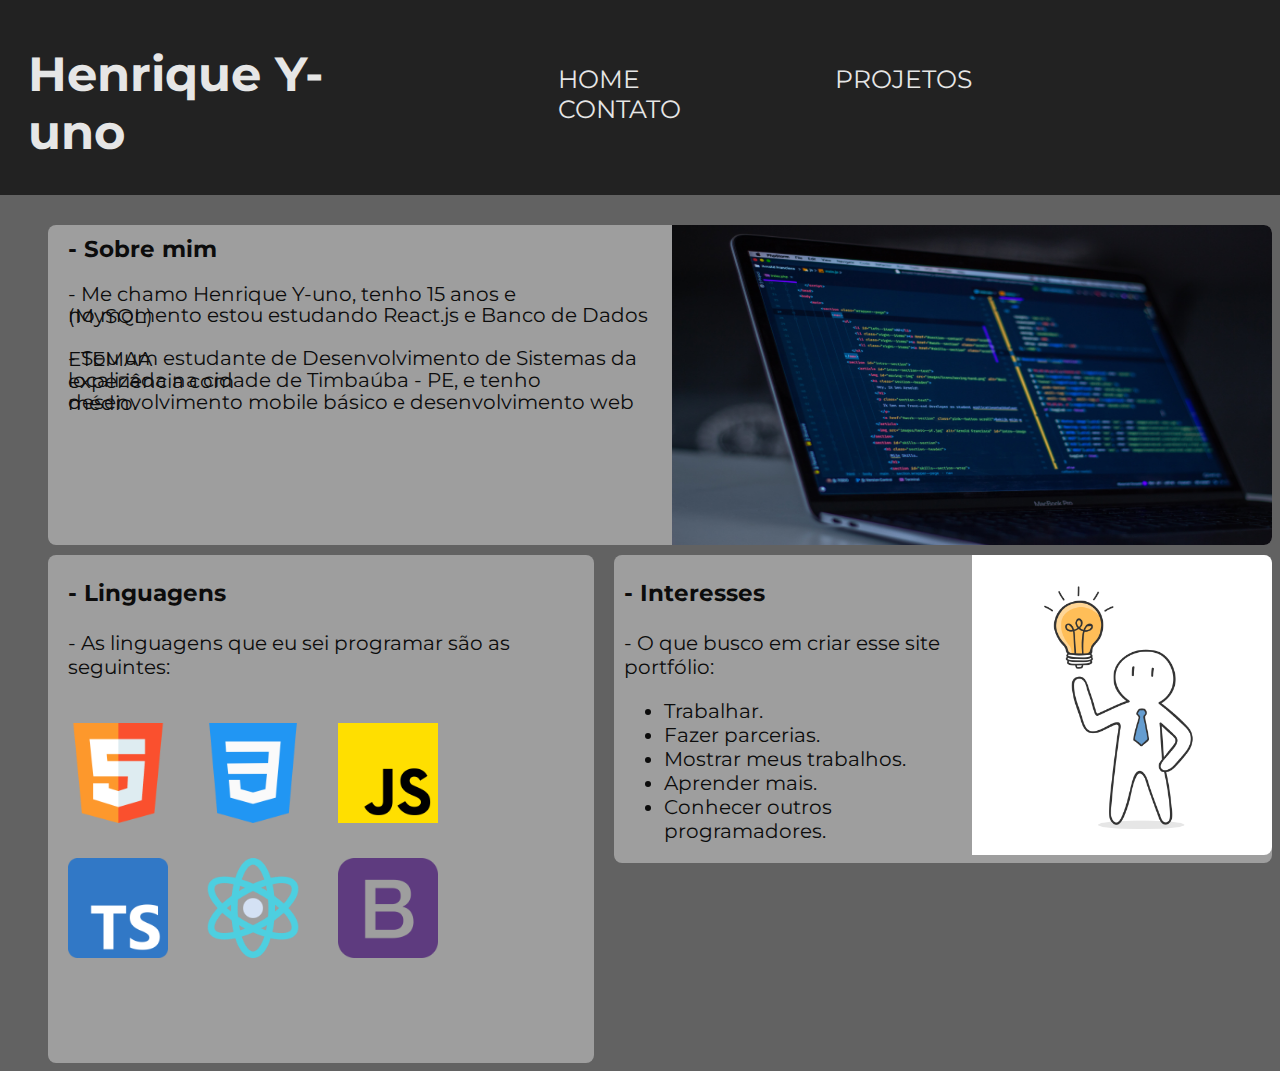
==== index.html @ d3d55e26 "add file" ====
<!DOCTYPE html>
<html lang="pt-br">
    <head>
        <meta charset="UTF-8"/>
        <meta name="viewport" content="width=device-width, initial-scale=1.0">
        <title>Henrique Y-uno - Desenvolvimento de Softwares</title>
        <link rel="preconnect" href="https://fonts.googleapis.com">
        <link rel="preconnect" href="https://fonts.gstatic.com" crossorigin>
        <link href="https://fonts.googleapis.com/css2?family=Montserrat:wght@200;300;800&display=swap" rel="stylesheet">
        <link rel="stylesheet" href="style/style.css"/>
    </head>
    <body>
        <div class="container1">
            <div class="row1">
                <div class="titulo">
                    <h1><a href="index.html" id="meuTitulo">Henrique Y-uno</a></h1>
                </div>
                <div class="navbar">
                    <ul>
                        <li><a href="index.html" id="meuHome">Home</a></li>
                        <li><a href="projetos.html	" id="meuProjeto">Projetos</a></li>
                        <li><a href="contato.html" id="meuContato">Contato</a></li>
                    </ul>
                </div>
            </div>
        </div>
        <div class="container2">
            <div class="row2">
                <div class="artigo1">
                    <h3>- Sobre mim</h3>
                    <br>
                    <p>- Me chamo Henrique Y-uno, tenho 15 anos e</p>
                    <p>no momento estou estudando React.js e Banco de Dados (MySQL)</p>
                    <br>
                    <p>- Sou um estudante de Desenvolvimento de Sistemas da ETEMAA</p>
                    <p>localizada na cidade de Timbaúba - PE, e tenho experiência com</p>
                    <p>desenvolvimento mobile básico e desenvolvimento web médio.</p>
                </div>
                <div class="imagem">
                    <img src="img/programimg.jpg" alt="imagemprogram" width="600px" height="320px"/>
                </div>
            </div>
        </div>
        <div class="container3">
            <div class="row3">
                <div class="artigo2">
                    <h3>- Linguagens</h3>
                    <p>- As linguagens que eu sei programar são as seguintes:</p>
                    <br>
                    <div class="container-img">
                        <img src="badges/html5.png" alt="html5" width="100px" height="100px" class="html5"/>
                        <img src="badges/css-3.png" alt="css3" width="100px" height="100px" class="css3"/>
                        <img src="badges/js.png" alt="javascript" width="100px" height="100px" class="javascript"/>
                        <br>
                        <img src="badges/typescript.png" alt="typescript" width="100px" height="100px" class="typescript"/>
                        <img src="badges/science.png" alt="react" width="100px" height="100px" class="react"/>
                        <img src="badges/bootstrap.png" alt="bootstrap" width="100px" height="100px" class="bootstrap"/>
                    </div>
                </div>
            </div>
            <div class="row4">
                <div class="artigo3">
                    <h3>- Interesses</h3>
                    <p>- O que busco em criar esse site portfólio:</p>
                    <ul>
                        <li>Trabalhar.</li>
                        <li>Fazer parcerias.</li>
                        <li>Mostrar meus trabalhos.</li>
                        <li>Aprender mais.</li>
                        <li>Conhecer outros programadores.</li>
                    </ul>
                </div>
                <div class="imagem2">
                    <img src="img/ideia.jpg" alt="ideias" width="300px" height="300px"/>
                </div>
            </div>
        </div>
    </body>
</html>
---- style/style.css ----
html{
    font-family: 'Montserrat', sans-serif;
}
body{
    background-color: #626262;
    color: #ffffff;
}
.titulo{
    margin-right: 45px;
    margin-left: 30px;
    font-size: x-large;
    margin-top: 20px;
    text-decoration: none;
}
.titulo h1 a{
    text-decoration: none;
}
.container1{
    display: flex;
    background-color: #222222;
    margin-left: -10px;
    margin-right: -8px;
    margin-top: -15px
}
.row1{
    display: flex;
    flex-direction: row;
    font-size: 20px;
}
.container2{
    display: flex;
    border-radius: 3px;
}
.row2{
    padding-left: 20px;
    margin-top: 30px;
    display: flex;
    flex-direction: row;
    line-height: 1px;
    color: #0c0c0c;
    font-size: 20px;
    margin-left: 40px;
    background-color: #9e9e9e;
    border: #9e9e9e 8px;
    border-radius: 8px;
}
.row2 img{
    margin-left: 20px;
    border-top-right-radius: 8px;
    border-bottom-right-radius: 8px;
}
.container3{
    display: flex;
    border-radius: 8px;
}
.row3{
    padding-left: 20px;
    margin-top: 10px;
    display: flex;
    flex-direction: row-reverse;
    color: #0c0c0c;
    font-size: 20px;
    margin-left: 40px;
    background-color: #9e9e9e;
    border: #9e9e9e 3px;
    border-radius: 8px;
    padding-right: 40px;
}
.container img{
    display: flex;
    flex-direction: row-reverse;
}
.html5{
    margin-right: 30px;
    justify-content: flex-start;
}
.css3{
    margin-right: 30px;
    justify-content: center;
}
.javascript{
    margin-right: 30px;
    justify-content: flex-end;
}
.typescript{
    margin-top: 30px;
    margin-right: 30px;
    justify-content: left;
}
.react{
    margin-top: 30px;
    margin-right: 30px;
    justify-content: first baseline;
}
.bootstrap{
    margin-top: 30px;
    margin-right: 30px;
    justify-content: right;
}
.row4{
    padding-right: 20px;
    margin-top: 10px;
    display: flex;
    flex-direction: row;
    color: #0c0c0c;
    font-size: 20px;
    margin-left: 20px;
    background-color: #9e9e9e;
    border: #9e9e9e 3px;
    border-radius: 8px;
    padding-right: 20px;
    margin-bottom: 200px;
    margin-left: 20px;
}
.artigo3{
    padding-left: 10px;
    padding-bottom: -20px;
}
.imagem2{
    padding-left: 20px;
    margin-right: -20px;
    border-radius: 8px;
    padding-bottom: -20px;
}
.row4 img{
    border-top-right-radius: 8px;
    border-bottom-right-radius: 8px;
    padding-bottom: -20px;
}
.navbar{
    margin: 51px auto;
    text-decoration: none;
}
.navbar ul{
    list-style: none;
    color: #E6E6E6;
}
.navbar ul li{
    position: relative;
    display: inline-block;
    margin-left: 95px;
    margin-right: 95px;
    font-size: 25px;
    text-transform: uppercase;
    text-decoration: solid;
}
.navbar ul li a{
    text-decoration: none;
}
#meuHome{
    color: #E6E6E6;
}
#meuProjeto{
    color: #E6E6E6;
}
#meuContato{
    color: #E6E6E6;
}
#meuTitulo{
    color: #E6E6E6;
}
::-webkit-scrollbar{
    width:10px;
}
::-webkit-scrollbar-track{
    background: #fb5a5a;
    border-radius: 30px;
}
::-webkit-scrollbar-thumb{
    background: #000000;
    border-radius: 30px;
}
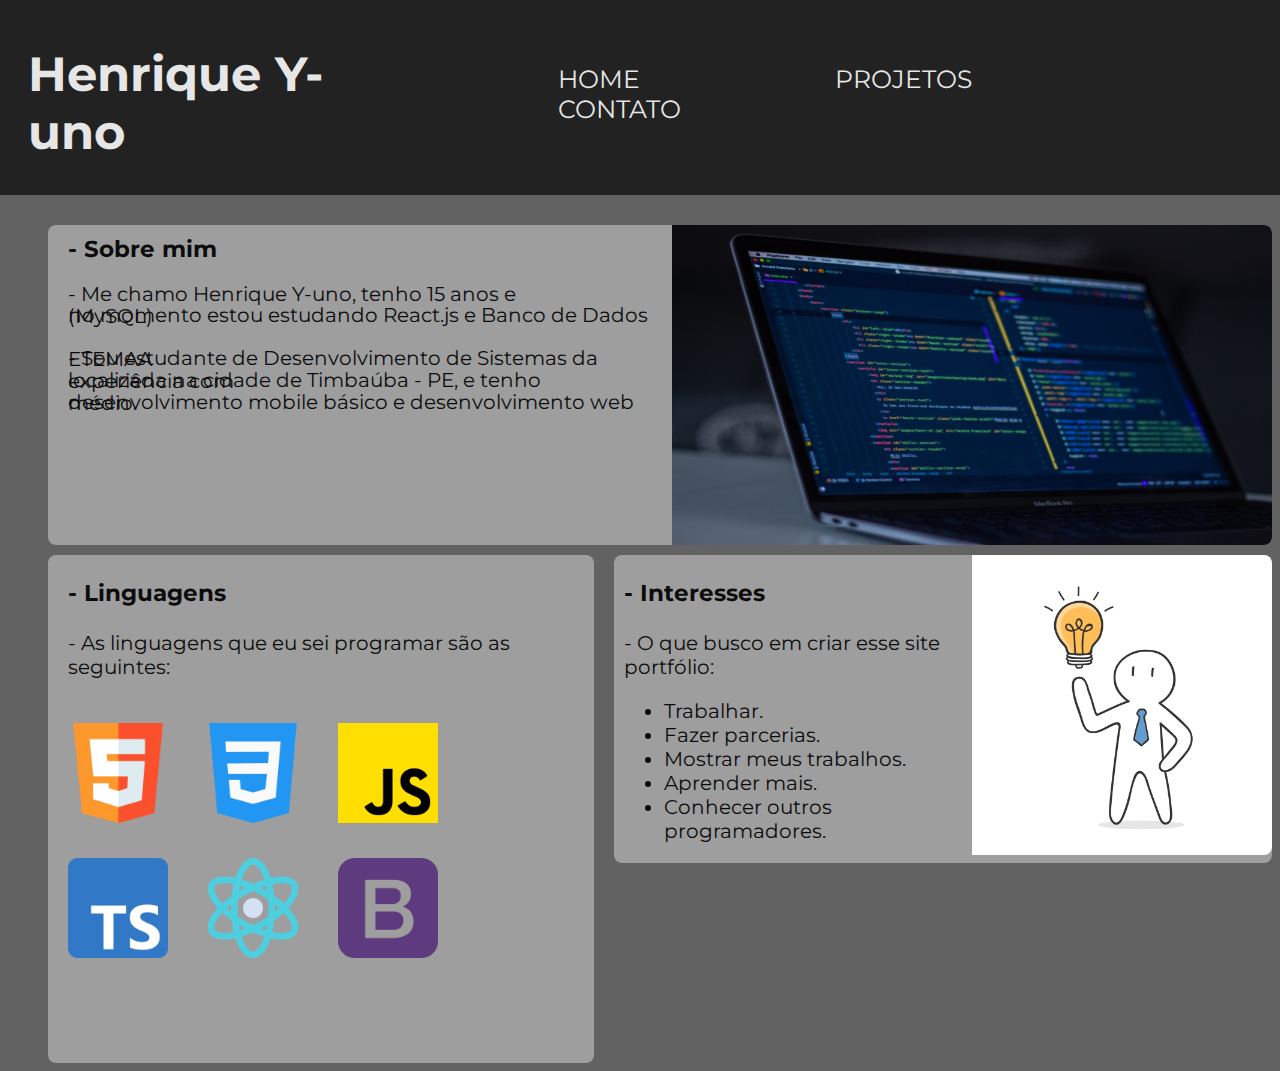
==== commit bd5fdf7a: "Add existing file" ====
--- a/index.html
+++ b/index.html
@@ -6,7 +6,7 @@
         <title>Henrique Y-uno - Desenvolvimento de Softwares</title>
         <link rel="preconnect" href="https://fonts.googleapis.com">
         <link rel="preconnect" href="https://fonts.gstatic.com" crossorigin>
-        <link href="https://fonts.googleapis.com/css2?family=Montserrat:wght@200;300;800&display=swap" rel="stylesheet">
+        <link href="https://fonts.googleapis.com/css2?family=Montserrat:wght@200;300;800&display=swap" rel="stylesheet"/>
         <link rel="stylesheet" href="style/style.css"/>
     </head>
     <body>
@@ -32,7 +32,7 @@
                     <p>- Me chamo Henrique Y-uno, tenho 15 anos e</p>
                     <p>no momento estou estudando React.js e Banco de Dados (MySQL)</p>
                     <br>
-                    <p>- Sou um estudante de Desenvolvimento de Sistemas da ETEMAA</p>
+                    <p>- Sou estudante de Desenvolvimento de Sistemas da ETEMAA</p>
                     <p>localizada na cidade de Timbaúba - PE, e tenho experiência com</p>
                     <p>desenvolvimento mobile básico e desenvolvimento web médio.</p>
                 </div>
